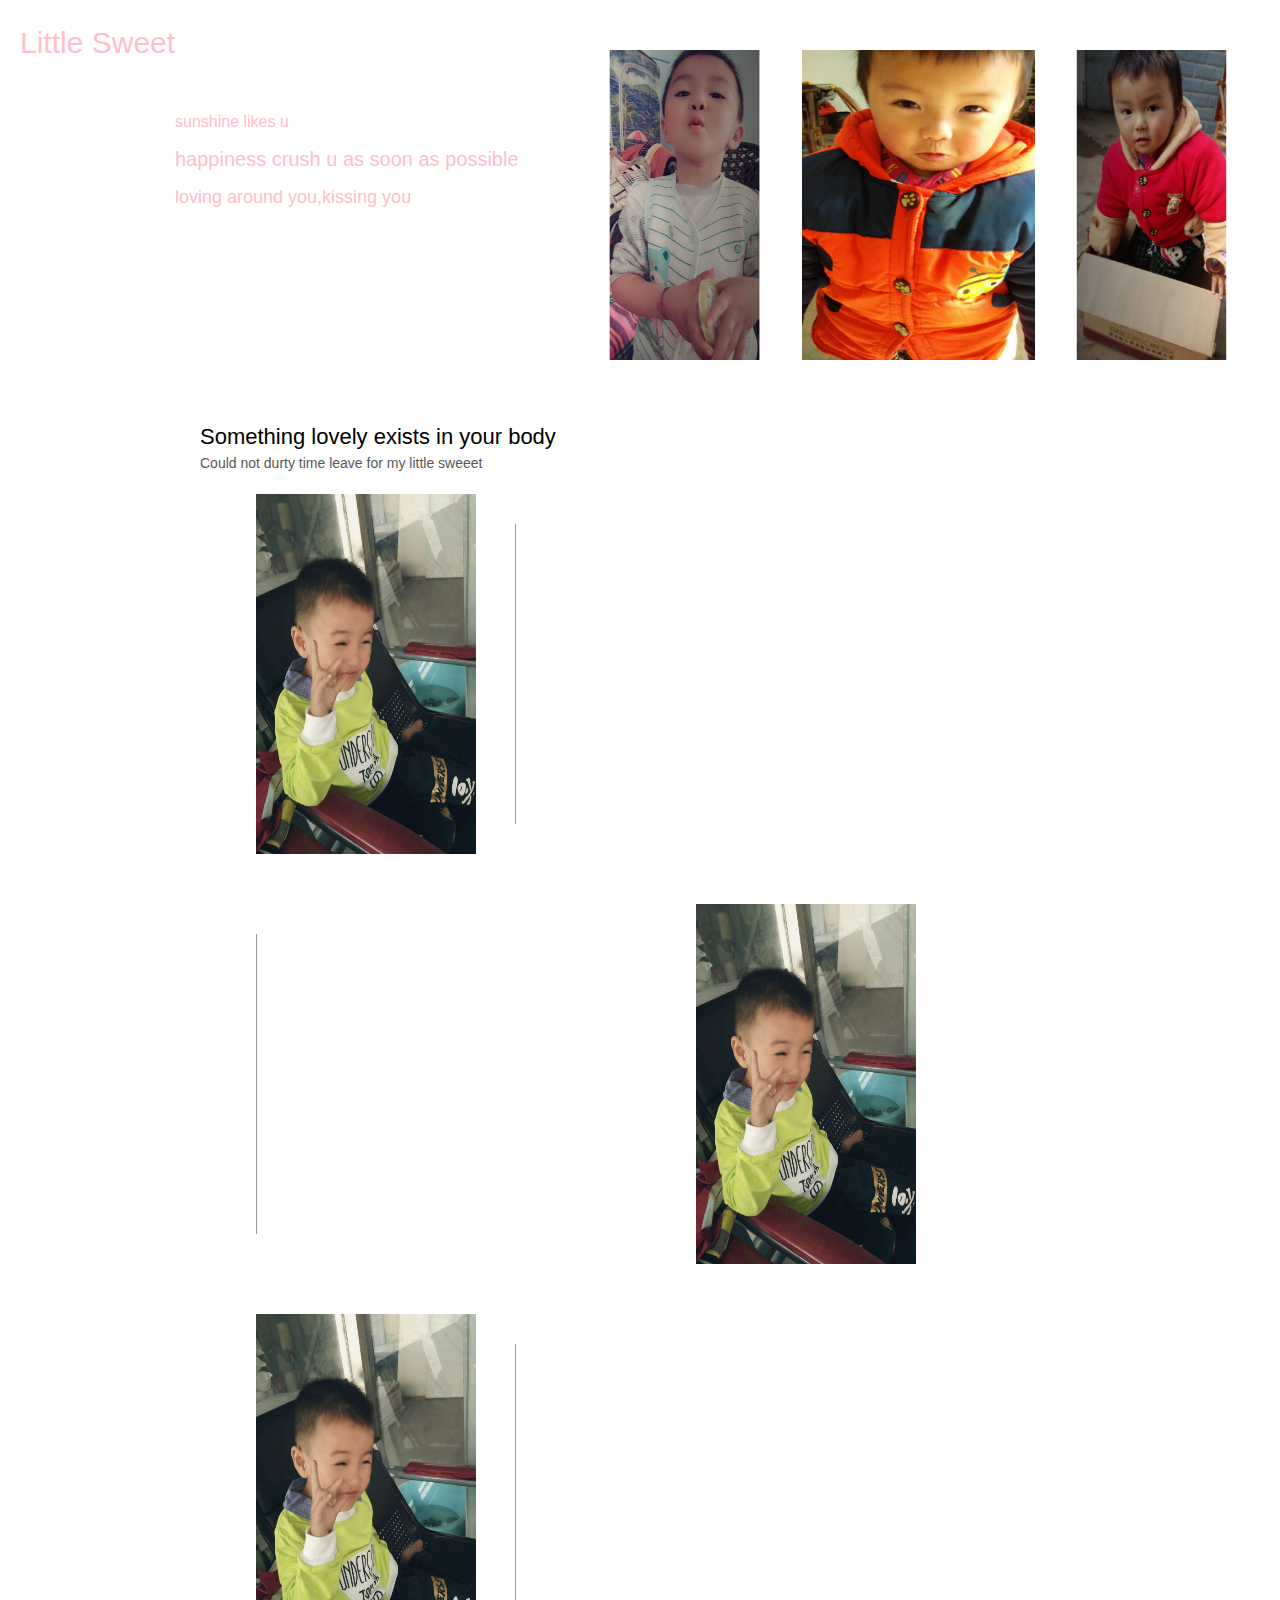
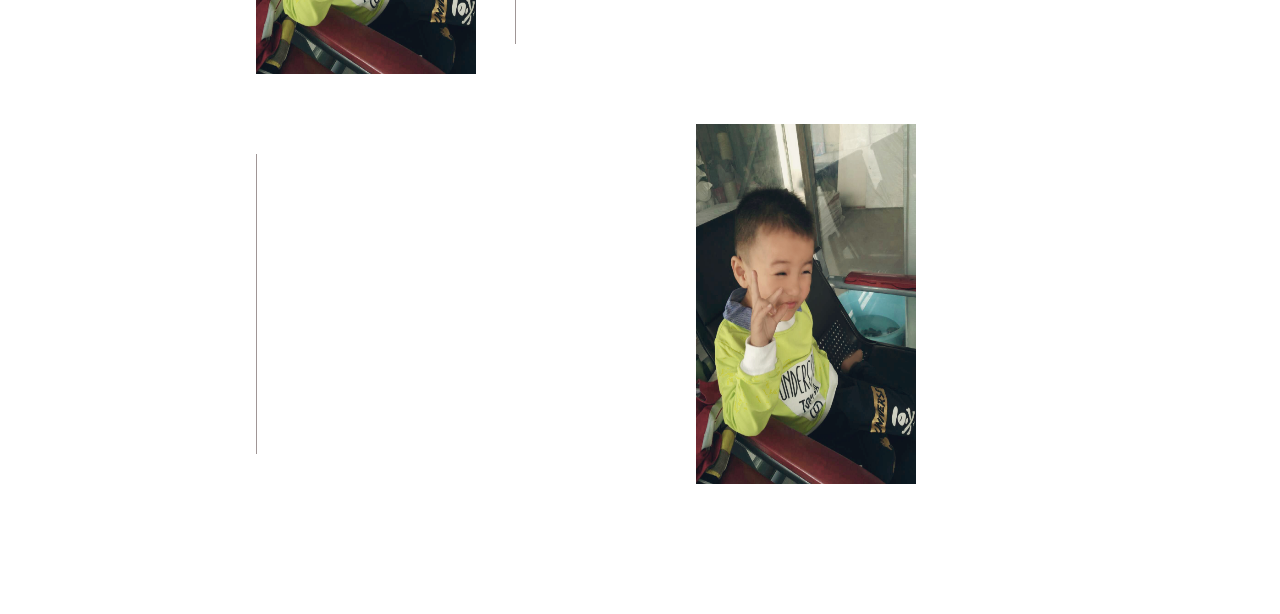
==== views/family.html @ 3696b175 "上传项目" ====
<!DOCTYPE html>
<html lang="en">
<head>
	<meta charset="UTF-8">
	<title>family</title>
	<link rel="stylesheet" type="text/css" href="../css/family.css">
	<link rel="stylesheet" type="text/css" href="../css/idangerous.swiper.css">
	<link rel="stylesheet" type="text/css" href="../css/idangerous.swiper.3dflow.css">
	<script type="text/javascript" href="../js/lib/idangerous.swiper.min.js"></script>
	<script type="text/javascript" href="../js/lib/idangerous.swiper.3dflow.js"></script>

	<script data-main='../js/apps/family.js' src='../js/lib/require.js'></script>
</head>
<body>

	<div class="header">
		<h1>Little Sweet</h1>
		<div class="foryou">
			<p>sunshine likes u</p>
			<p>happiness crush u as soon as possible</p>
			<p>loving around you,kissing you</p>
		</div>
		<div class="pic-wrap">
			<div class="swiper-container" style="width:700px;height:310px">
				<div class="swiper-wrapper">
				  <div class="swiper-slide" style="background-image:url(../image/brother/I.jpg);"></div>
				  <div class="swiper-slide" style="background-image:url(../image/brother/1.jpg);"></div>
				  <div class="swiper-slide" style="background-image:url(../image/brother/2.jpg);"></div>
				  <div class="swiper-slide" style="background-image:url(../image/brother/3.jpg);"></div>
				  <div class="swiper-slide" style="background-image:url(../image/brother/4.jpg);"></div>
				  <div class="swiper-slide" style="background-image:url(../image/brother/5.jpg);"></div>
				  <div class="swiper-slide" style="background-image:url(../image/brother/2.jpg);"></div>
				  <div class="swiper-slide" style="background-image:url(../image/brother/2.jpg);"></div>
				  <div class="swiper-slide" style="background-image:url(../image/brother/2.jpg);"></div>
				  <div class="swiper-slide" style="background-image:url(../image/brother/2.jpg);"></div>
				</div>
			</div>
			
		</div>
	</div>
	<div class="container">
	<h1>Something lovely exists in your body</h1>
	<h2>Could not durty time leave for my little sweeet</h2>
		<div class="piece one">
			<div class="left" style="background-image:url(../image/brother/4.jpg);"></div>
			<div class="right"></div>
			<div class="right"></div>
			<div class="left" style="background-image:url(../image/brother/4.jpg);"></div>
			<div class="left" style="background-image:url(../image/brother/4.jpg);"></div>
			<div class="right"></div>
			<div class="right"></div>
			<div class="left" style="background-image:url(../image/brother/4.jpg);"></div>

		</div>
		<div class="piece two"></div>
		<div class="piece three"></div>
		<div class="piece four"></div>
	</div>

</body>
</html>
---- css/family.css ----
*{
	padding:0 0;
	margin:0 0;
	font: 12px/1.5 "Microsoft YaHei",tahoma,arial,Hiragino Sans GB,\5b8b\4f53;
	list-style:none;
	overflow-x: hidden;
}
body{
	/*background:rgba(195, 218, 194, 0.66);*/
}
.header{
	    width: 100%;
        height: 400px;
    background: url("https://zos.alipayobjects.com/cmsmng/cms/images/ir4eqla3/3cbf66a5-5ab8-4cc3-8089-61a0fec45a59.png") no-repeat;

    background-size: 100% 200%;
	position: relative;
}
.header>h1{
	font-size: 30px;
	color:pink;
	position: absolute;
	top:20px;
	left: 20px
}
.header .foryou{
	position: absolute;
	top: 110px;
    left: 175px;
}
.foryou>p{
	color: pink;
	margin-bottom: 10px
}
.foryou>p:first-child{
	font-size: 16px;
}
.foryou>p:first-child+p{
	font-size: 20px;
}
.foryou>p:first-child+p+p{
	font-size: 18px;
}
.header .pic-wrap{
        position: absolute;
    height: 310px;
    width: 800px;
    
    bottom: 10%;
    left: 40.5%;
    /*border: 5px solid pink;*/
}
.header .pic-wrap .swiper-wrapper .swiper-slide{
	background-size: 100% 100%;
	/*border: 5px solid #a26060;
    border-radius: 10px;*/
}
.container{
	width: 100%;
	padding: 20px 200px;
}
.container h1{
    font-size: 22px;
}
.container h2{
    font-size: 14px;
    color: #585858;
}
.container .piece{
    margin-left: 36px;
	display: flex;
	width: 700px;
	/*height: 400px;*/
	margin-top: 20px;
	flex-direction:row;
	flex-wrap:wrap;
	justify-content:space-around;
    -webkit-justify-content: space-around;
    /*overflow: */
}
.container .piece>div{
	/*width: 40%;*/
    width: 220px;
	flex-shrink:50%;
	height:360px;
	background-size: 100% 100%;
    margin-bottom: 50px;
}
.container .piece>div.right{
	width: 400px;
	height:300px;
	margin-top: 30px;
	border-left:1px solid #a09696;

}
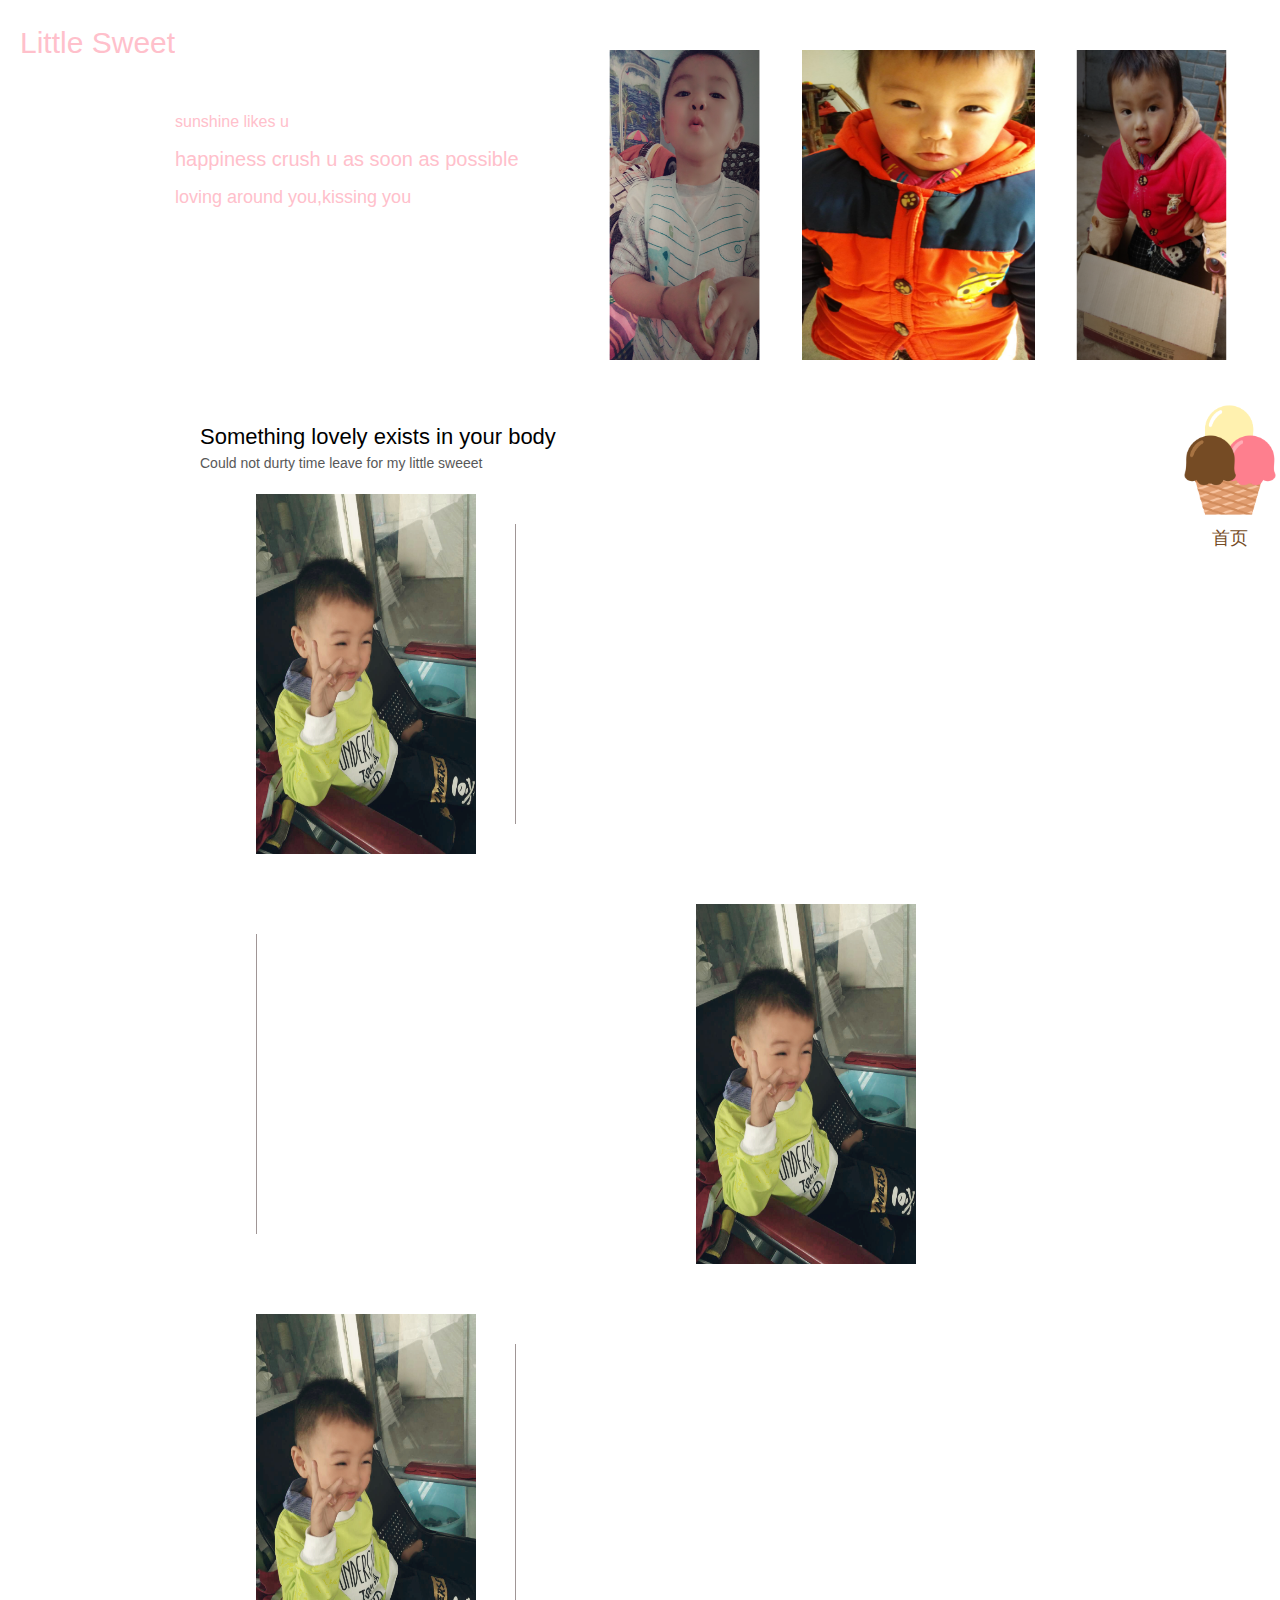
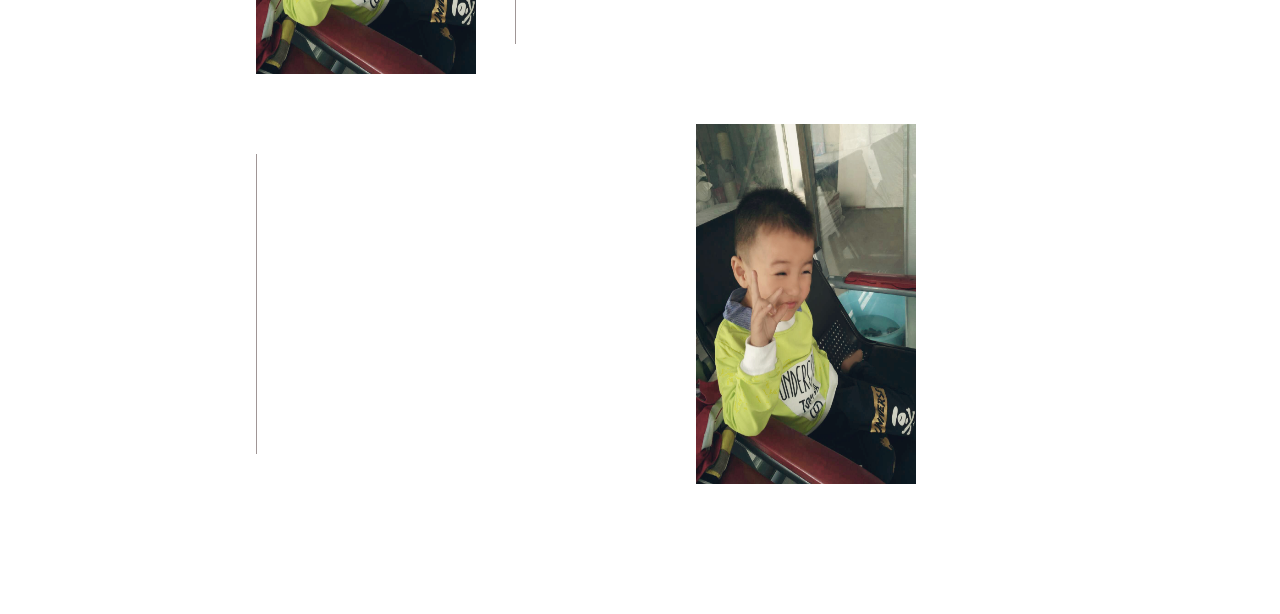
==== commit dca3a3be: "new commit" ====
--- a/views/family.html
+++ b/views/family.html
@@ -38,6 +38,12 @@
 			
 		</div>
 	</div>
+	<div class="bar" onclick="window.location.href='index.html'">
+		<figure>
+			<img  src="../image/ice.png" alt="">
+			<figcaption>首页</figcaption>
+		</figure>
+	</div>
 	<div class="container">
 	<h1>Something lovely exists in your body</h1>
 	<h2>Could not durty time leave for my little sweeet</h2>
--- a/css/family.css
+++ b/css/family.css
@@ -92,4 +92,18 @@
 	margin-top: 30px;
 	border-left:1px solid #a09696;
 
+}
+.bar{
+	position: absolute;
+	right: 0;
+	cursor: pointer;
+}
+.bar img{
+	width: 100px;
+	height: 120px;
+}
+.bar figcaption{
+	text-align: center;
+	font-size: 18px;
+    color: #754b25;
 }